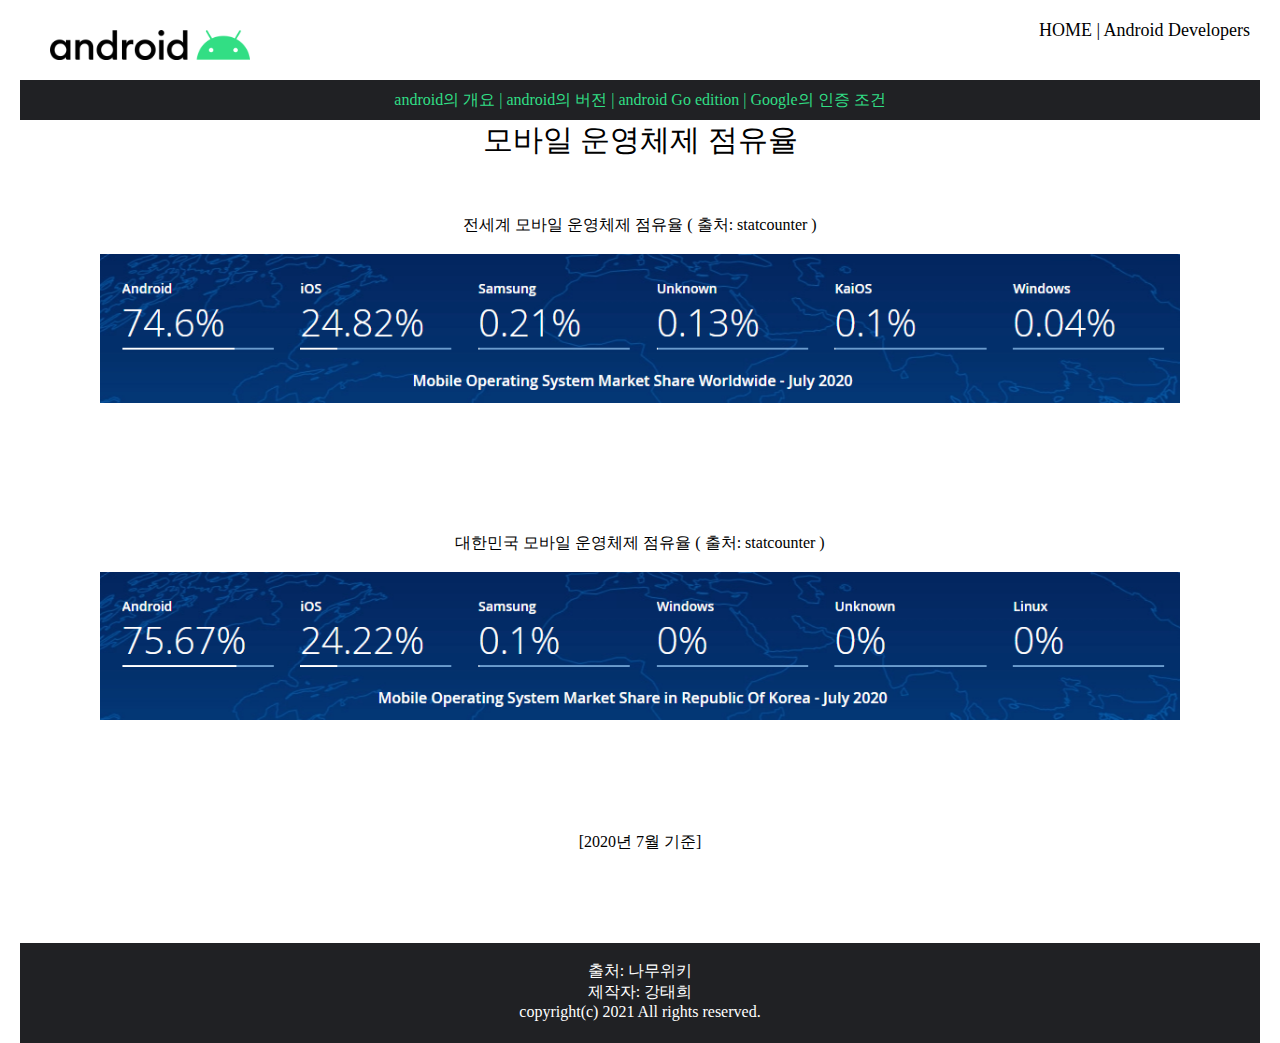
==== 안드로이드 설명 사이트/index.html @ a1d5cc34 "Add files via upload" ====
<!DOCTYPE html>
<html lang="ko">
<head>
    <title>안드로이드</title>
    <!-- 타이틀 부분 이미지 -->
    <link href="./img/logo.png" rel="shortcut icon" type="image/x-icon">
    <meta charset="utf-8">
    <script src="//code.jquery.com/jquery-3.3.1.min.js"></script>
    <script src="./jq.js"></script>
    <meta name="viewport" content="width=device-width, initial-scale=1">
    <link rel="stylesheet" type="text/css" href="./style/style.css">
</head>
<body>
    <div class="bw"> 
        <div class="logo">
            <a href="index.html"><img src="img/android logo.png" alt="Logo"></a>
        </div>
        <div class="top_menu">
            <a href="index.html">HOME</a>
            <a class="line">|</a>
            <a href="https://developer.android.com/?hl=ko">Android Developers</a>
        </div>
    </div>
    <div class="title">
        <header>
            <nav>
                <ul class="nav">
                    <li><a href="androidoutline.html">android의 개요</a></li>
                    <li><a class="line">|</a></li>
                    <li><a href="androidver.html">android의 버전</a></li>
                    <li><a class="line">|</a></li>
                    <li><a href="androidgo.html">android Go edition</a></li>
                    <li><a class="line">|</a></li>
                    <li><a href="androidconditions.html">Google의 인증 조건</a></li>
                </ul>
            </nav>
        </header>
        <bodyer class="body"> 
            <p class="listimgmain">
            모바일 운영체제 점유율
            </p>
            <p class="listimg"><br><br><br>
                전세계 모바일 운영체제 점유율 ( 출처: statcounter ) <br><br>
                <img src="img/hot.png" alt="2020년 7월 기준 전세계 모바일 운영체제 점유율"><br><br><br><br><br><br><br><br>
                대한민국 모바일 운영체제 점유율 ( 출처: statcounter ) <br><br>
                <img src="img/hot1.png" alt="2020년 7월 기준 전세계 모바일 운영체제 점유율">
            </p>
            <p class="listimg"><br><br><br><br><br><br>
                &#91;2020년 7월 기준&#93;
                    <br><br><br><br><br><br>
            </p>
        </bodyer>
        <footer>
            <br>
            출처: 나무위키<br>
            제작자: 강태희<br>
            copyright(c) 2021 All rights reserved.
        </footer>
    </div>
</body>
</html>
---- 안드로이드 설명 사이트/style/style.css ----
.bw, .lic, .go { 
    font-size: 12px;
}

.title { 
    font-size: 10px;
}

.listimg > img {
    width: 380px;
}

.logo > a > img {
    width: 80px;
} 

.nav {
    position: relative;
    top: 10px;
    bottom: 10px;
    left: 0px;
    text-align: center;   
}

body { 
    margin-left:  20px;
    margin-right: 20px;
        }

@media (min-width: 480px) {

.bw, .lic, .go { 
    font-size: 14px;
}

.title { 
    font-size: 12px; 
}    
    
.listimg > img {
    width: 480px;
}


.logo > a > img {
    width: 120px;
}

.nav {
    position: relative;
    top: 10px;
    bottom: 10px;
    left: 0px;
    text-align: center;   
}
}
 
@media (min-width: 720px) {

.bw, .lic, .go { 
    font-size: 16px;
}
    
.title {
    font-size: 14px; 
}

.logo > a > img {
    width: 160px;
}
    
.listimg > img {
    width: 720px;
}

}
 
@media (min-width: 1080px) {
.bw, .lic, .go { 
    font-size: 18px;
}

.title { 
  font-size: 16px; 
}
.logo > a > img {
    width: 200px;
}
.listimg > img {
    width: 1080px;
}

    
}

* {
	margin: 0;
	padding: 0;
	border: 0;
	font-size: 100%;
    box-sizing: border-box;
	font: inherit;
	vertical-align: baseline; /* CSS 초기화 */
}

table, tr, td {
    border: 1px solid black;
    border-collapse: collapse;
}

ol, ul, li {
	list-style: none; /*리스트 앞에 글머리를 제거*/
}


a { 
    text-decoration: none; /*링크에 밑줄 제거*/
} 

.wrap {
    min-height: 100%;
    position: relative;
    padding-bottom: 70px;
}

body { /* 드래그 불가능 */
    -ms-user-select: none; 
    -moz-user-select: -moz-none;
    -khtml-user-select: none;
    -webkit-user-select: none;
    user-select: none;
  }

.bw{
    height: 80px;
    position: relative;
    background-color: white;
}

/* 메인 로고 이미지 위치, 크기 조절 */
.logo {
    position: absolute;
    top: 30px;
    left: 30px;   
}

/* top_menu를 오른쪽 상단에 메뉴 배치 */
.top_menu {
    position: absolute;
    top: 20px;
    right: 10px;
    color: black;
}

/* top_menu의 a의 글씨 하얀색으로 */
.top_menu > a {
    color: black;
}



header {
    height: 40px;
    position: relative;
    background-color: #202124;
}

/* 헤더 영역 안에 네비게이션 메뉴 배치 */
.nav {
    position: relative;
    top: 10px;
    bottom: 10px;
    left: 0px;
    text-align: center;   
}


.nav > li {
    display: inline;
    margin: auto;
}

.nav > li > a {
    color: #31de84;
}

.line {
    color: white;
    display: inline-block;
}

.listimg{
    text-align: center;
}

}

.outmain {

    text-align: center;
    font-size: 25px;
    font-weight: bold;
}

.outmain_list {
    text-align: center;
    font-size: 15px;
}


.outlineimg > img,  .lic > img, .go > img{
    width: 400px;
    display: block;
    margin: 0px auto;
    
}

.verp, .listimgmain, .golist, .licmain, .out{
    text-align: center;
    font-size: 30px;

}

table {
    margin: auto;
    margin-right: auto;
    margin-left: auto;
    text-align: center;
}

.verlist {
    text-align: center;
    border: 1px solid black;
    font-size: 18px;
}

footer, .push {
   width: 100%;
   height: 100px;
   position: relative !important;
   bottom: 0;
   right: 0;
   left: 0;
   text-align: center;
   color: white;
   background-color: #202124;
}
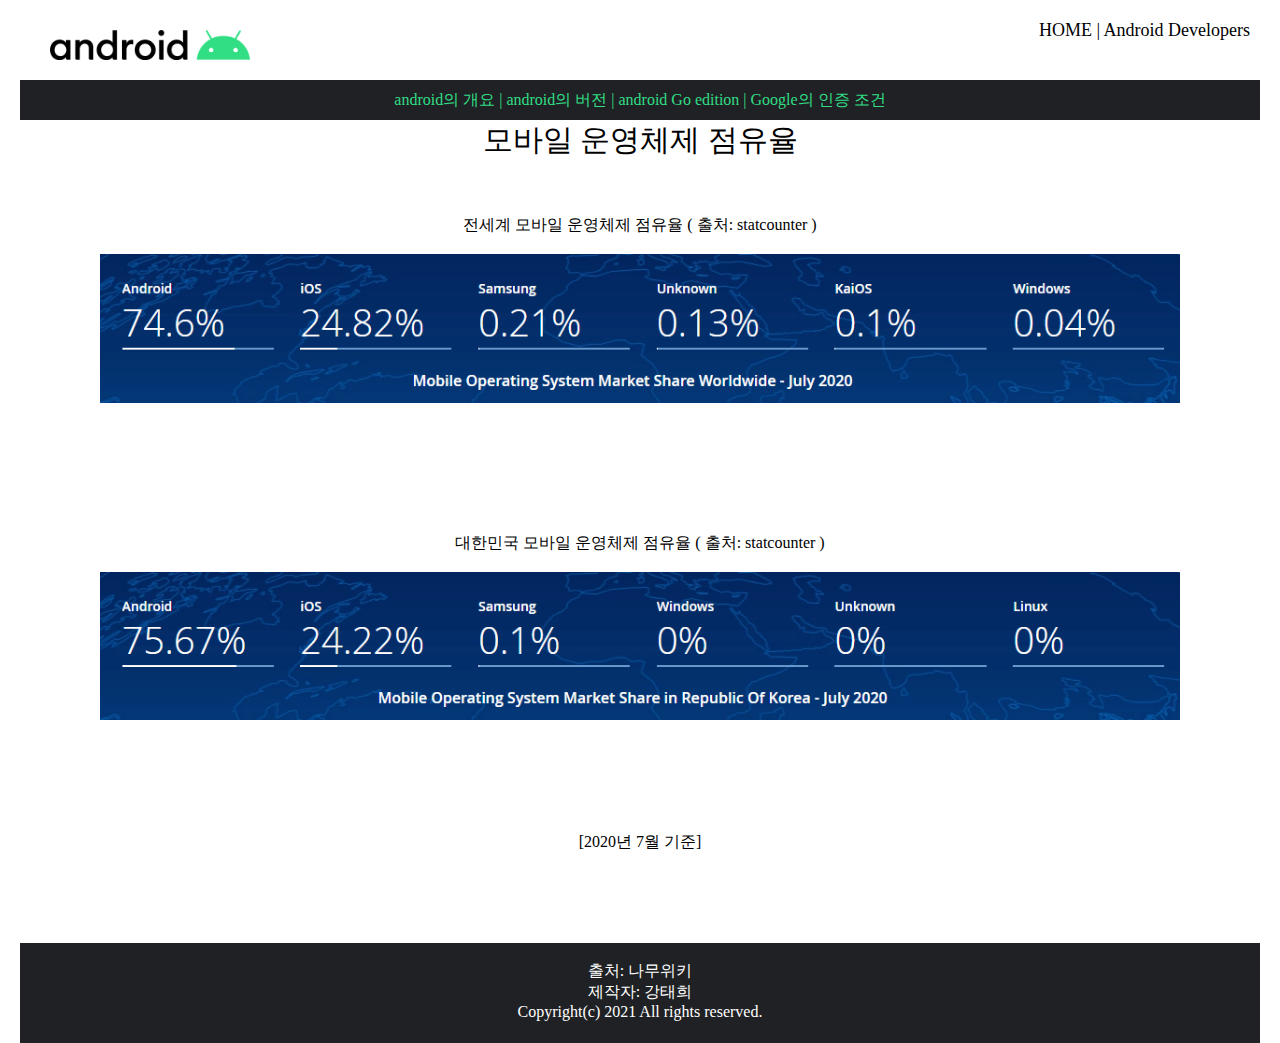
==== commit a00b99af: "Update index.html" ====
--- a/안드로이드 설명 사이트/index.html
+++ b/안드로이드 설명 사이트/index.html
@@ -54,8 +54,8 @@
             <br>
             출처: 나무위키<br>
             제작자: 강태희<br>
-            copyright(c) 2021 All rights reserved.
+            Copyright(c) 2021 All rights reserved.
         </footer>
     </div>
 </body>
-</html>+</html>
